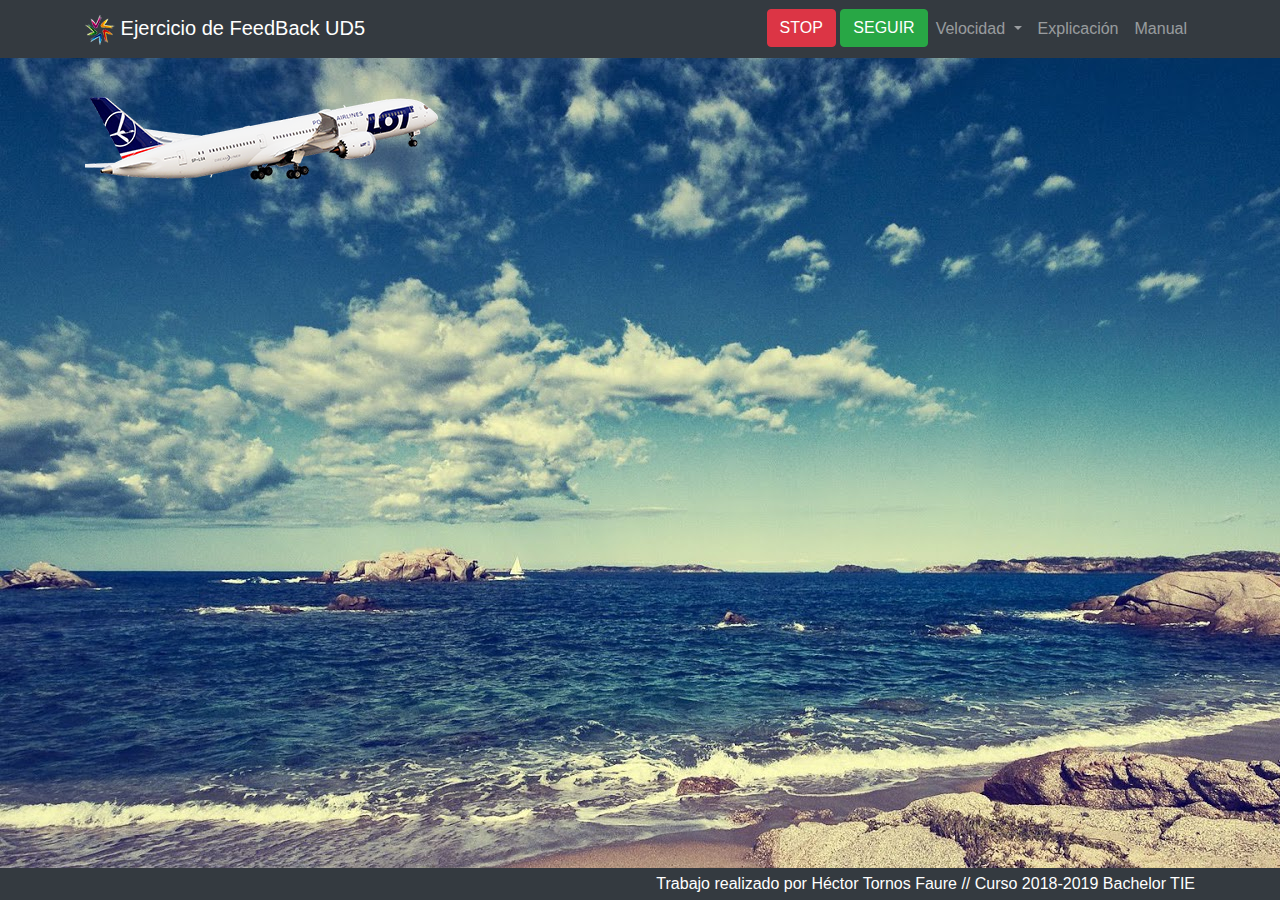
==== index.html @ f2dd128b "añdlkjf" ====
<!DOCTYPE html>
<html lang="en">

  <head>

    <meta charset="utf-8">
    <meta name="viewport" content="width=device-width, initial-scale=1, shrink-to-fit=no">
    <title>Arquitectura de Software</title>
    <!-- Importamos Bootstrap para los estilos-->
    <link href="vendor/bootstrap/css/bootstrap.css" rel="stylesheet">
    <link href="css/custom.css" rel="stylesheet">
    <script src="funciones/funciones.js" type="text/javascript"></script>

  </head>

  <body class="fonduePlaya">

    <nav class="navbar fixed-top navbar-expand-lg navbar-dark bg-dark" >
      <div class="container">
        <a class="navbar-brand" href="#"><img src="imagenes/SEAS.png"/>  Ejercicio de FeedBack UD5</a>
        <button class="navbar-toggler navbar-toggler-right" type="button" data-toggle="collapse" data-target="#navbarResponsive" aria-controls="navbarResponsive" aria-expanded="true" aria-label="Toggle navigation">
          <span class="navbar-toggler-icon"></span>
        </button>
        <div class="collapse navbar-collapse" id="navbarResponsive">
          <ul class="navbar-nav ml-auto">
            <!--Botones para parar y seguir con la marcha-->
              <div class="boton">
                  <button onclick="parar()" class="btn btn-danger">STOP</button>
                  <button onclick="seguir()" class="btn btn-success">SEGUIR</button>
              </div>
              <li class="nav-item dropdown">
                  <a class="nav-link dropdown-toggle" href="#" id="navbarDropdownPortfolio" data-toggle="dropdown" aria-haspopup="true" aria-expanded="true">
                    Velocidad
                  </a>
                  <!--Select con las velocidades que pasamos por parámetro a la funcion-->
                  <div class="dropdown-menu dropdown-menu-right" aria-labelledby="navbarDropdownPortfolio">
                      <a class="dropdown-item" onclick="velocidad(1)">1</a>
                      <a class="dropdown-item"  onclick="velocidad(2)">2</a>
                      <a class="dropdown-item"  onclick="velocidad(3)">3</a>
                  </div>
                </li>
              <li class="nav-item">
                  <a class="nav-link" href="vistas/explicacion.html">Explicación</a>
                </li>
                <li class="nav-item">
                  <a class="nav-link" href="vistas/manual.html">Manual</a>
                </li>
            </li>
          </ul>
        </div>
      </div>
    </nav>
    <br><br><br><br>
    <!-- Contenido principal -->
    <div class="container">

        <img id="block" src="imagenes/avion.png"/> 

    </div>

    <!-- /.container -->

    <!-- Parte de footer -->
    <footer class="py-1 bg-dark fixed-bottom">
      <div class="container">
        <p class="m-0 text-right text-white">Trabajo realizado por Héctor Tornos Faure // Curso 2018-2019 Bachelor TIE</p>
      </div>
      <!-- /.container -->
    </footer>
   
    <!-- Bootstrap y Jquery -->
    <script src="vendor/jquery/jquery-3.3.1.min.js"></script>
    <script src="vendor/bootstrap/js/bootstrap.bundle.min.js"></script>
   

  </body>

</html>
---- css/custom.css ----
/*Añade un fondo bonito para las explicaciones.*/
.fondue {
  background-image: url("../imagenes/fondo.png");
}
/*Añade un fondo de una playa para la animación.*/
.fonduePlaya {
  background-image: url("../imagenes/fondo.jpg");
}

.papelillo{
  background-color: #dbdbdb;
}

.center {
  display: block;
  margin-left: auto;
  margin-right: auto;
  width: 80%;
}



/*Definimos como va a ser el movimiento va de izquierda a derecha
y conforme se aleja la imagen se hace más pequeña*/
@-webkit-keyframes movimiento
{
  from {
    left : -80%;
    transform: scale(2);
  }
  to {
    left: 90%;
    transform: scale(0);
  }
}

/*El bloque (imagen del avión) tiene posición relativa y hay
inifinitas iteraciones, ademas le damos valor a la velocidad.*/
#block {
  position:relative;
  -webkit-animation-name: movimiento;
  -webkit-animation-iteration-count: infinite;
  -webkit-animation-duration: 8s;
}
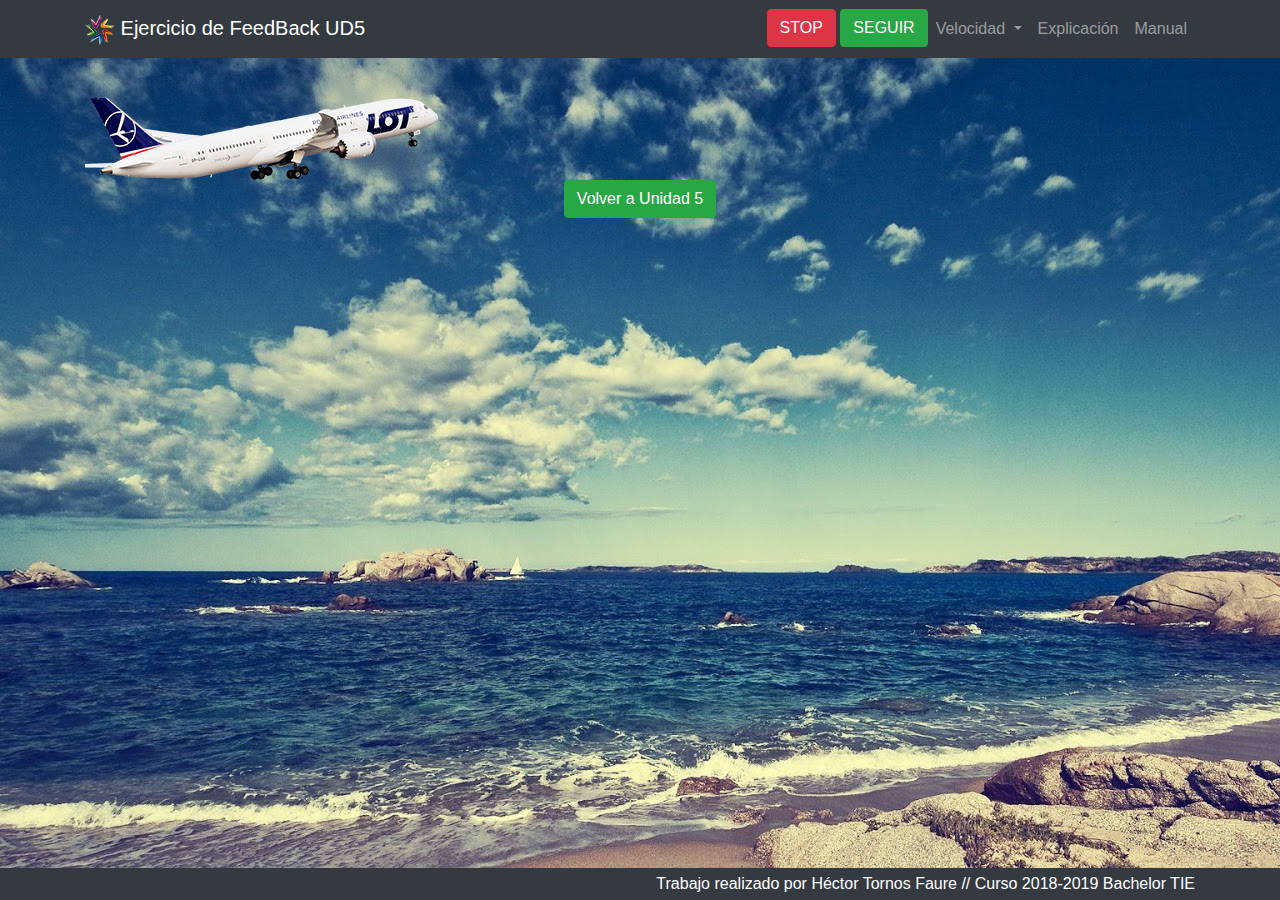
==== commit 81b995fd: "añadida vuelta a to" ====
--- a/index.html
+++ b/index.html
@@ -25,6 +25,7 @@
           <ul class="navbar-nav ml-auto">
             <!--Botones para parar y seguir con la marcha-->
               <div class="boton">
+                  
                   <button onclick="parar()" class="btn btn-danger">STOP</button>
                   <button onclick="seguir()" class="btn btn-success">SEGUIR</button>
               </div>
@@ -58,6 +59,9 @@
 
     </div>
 
+    <div class="d-flex justify-content-center">
+        <a class="btn btn-success" href="../trabajobachelor/vistas/tema5/unidad5.html" role="button">Volver a Unidad 5</a>
+   </div>
     <!-- /.container -->
 
     <!-- Parte de footer -->
